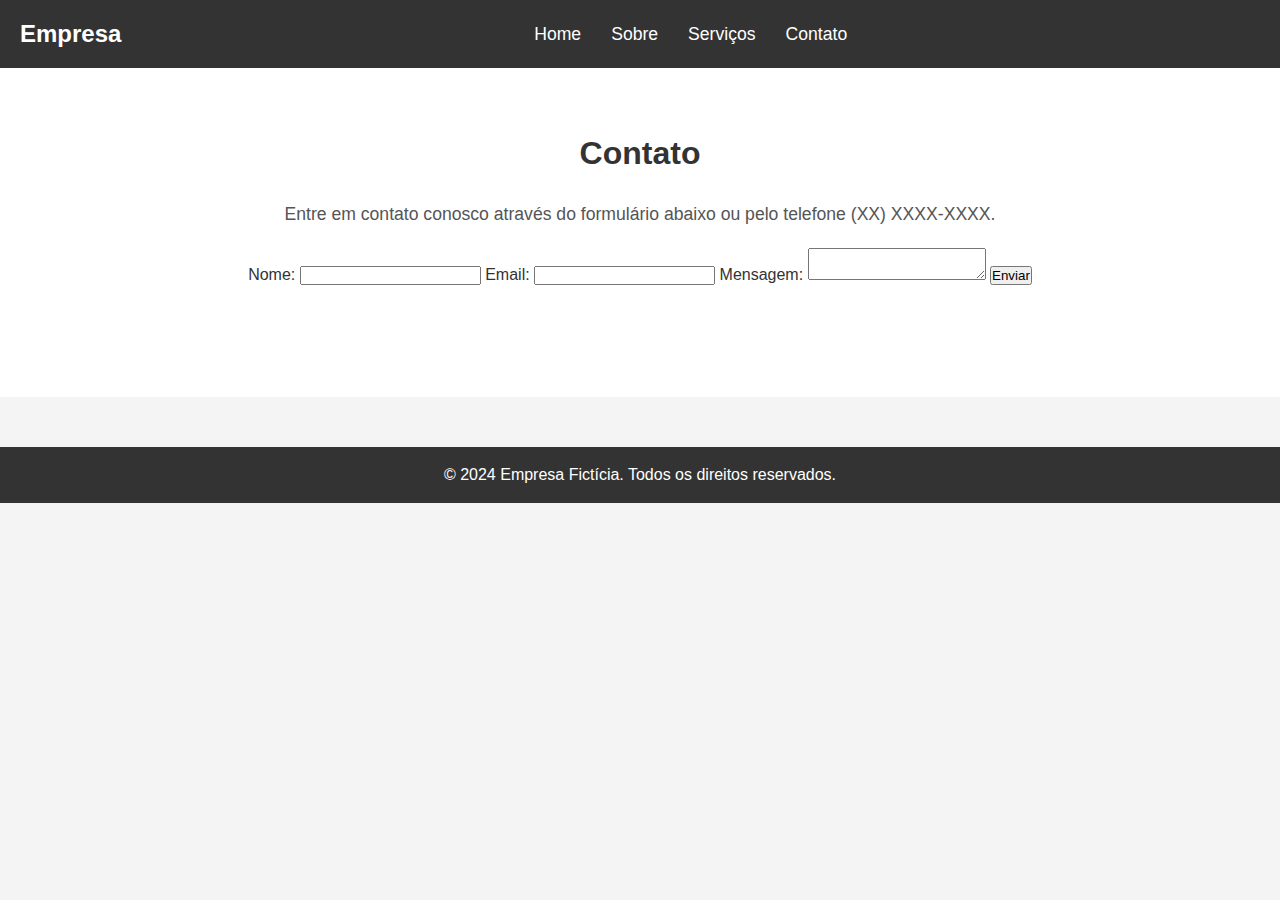
==== contato.html @ 7784f3b2 "Primeiro Commit" ====
<!DOCTYPE html>
<html lang="pt-BR">
<head>
    <meta charset="UTF-8">
    <meta name="viewport" content="width=device-width, initial-scale=1.0">
    <title>Contato - Empresa Fictícia</title>
    <link rel="stylesheet" href="styles/style.css">
</head>
<body>
    <!-- Cabeçalho e Menu de Navegação -->
    <header>
        <a href="index.html" class="logo">Empresa</a>
        <div class="menu-toggle">&#9776;</div>
        <nav>
            <ul>
                <li><a href="index.html">Home</a></li>
                <li><a href="sobre.html">Sobre</a></li>
                <li><a href="servicos.html">Serviços</a></li>
                <li><a href="contato.html">Contato</a></li>
            </ul>
        </nav>
    </header>

    <!-- Seção Principal -->
    <main>
        <section id="contato">
            <h1>Contato</h1>
            <p>Entre em contato conosco através do formulário abaixo ou pelo telefone (XX) XXXX-XXXX.</p>
            <form action="#" method="post">
                <label for="nome">Nome:</label>
                <input type="text" id="nome" name="nome" required>

                <label for="email">Email:</label>
                <input type="email" id="email" name="email" required>

                <label for="mensagem">Mensagem:</label>
                <textarea id="mensagem" name="mensagem" required></textarea>

                <button type="submit">Enviar</button>
            </form>
        </section>
    </main>

    <!-- Rodapé -->
    <footer>
        <p>&copy; 2024 Empresa Fictícia. Todos os direitos reservados.</p>
    </footer>

    <script src="scripts/main.js"></script>
</body>
</html>
---- styles/style.css ----
/* Estilos Gerais */
* {
    box-sizing: border-box;
    margin: 0;
    padding: 0;
}

body {
    font-family: 'Roboto', sans-serif;
    line-height: 1.6;
    background-color: #f4f4f4;
    color: #333;
}

/* Cabeçalho e Navegação */
header {
    background-color: #333;
    color: white;
    padding: 15px 20px;
    text-align: center;
    position: sticky;
    top: 0;
    z-index: 1000;
    display: flex;
    justify-content: space-between;
    align-items: center;
}

header .logo {
    font-size: 1.5rem;
    font-weight: bold;
}

nav ul {
    display: flex;
    list-style: none;
    margin: 0;
}

nav ul li {
    margin: 0 15px;
}

nav ul li a {
    color: white;
    text-decoration: none;
    font-size: 1.1rem;
    padding: 5px 0;
    transition: color 0.3s ease-in-out, border-bottom 0.3s ease-in-out;
}

nav ul li a:hover {
    color: #f39c12;
    border-bottom: 2px solid #f39c12;
}

/* Ícone do menu para dispositivos móveis */
.menu-toggle {
    display: none;
    font-size: 1.5rem;
    cursor: pointer;
}

/* Seções principais */
main {
    padding: 60px 20px;
    background-color: #fff;
}

main section {
    margin-bottom: 50px;
    text-align: center;
}

main section h1,
main section h2 {
    margin-bottom: 20px;
    color: #333;
    font-weight: 700;
}

main section p {
    margin-bottom: 20px;
    font-size: 1.1rem;
    color: #555;
}

main section img {
    max-width: 100%;
    height: auto;
    border-radius: 10px;
    box-shadow: 0 4px 8px rgba(0, 0, 0, 0.1);
}

/* Serviços */
#servicos ul {
    list-style: none;
    display: flex;
    justify-content: space-around;
    flex-wrap: wrap;
}

#servicos ul li {
    background-color: #f39c12;
    color: white;
    padding: 20px;
    border-radius: 10px;
    margin: 10px;
    flex: 1;
    min-width: 250px;
    transition: transform 0.3s ease-in-out, box-shadow 0.3s ease-in-out;
    text-align: center;
}

#servicos ul li:hover {
    transform: translateY(-5px);
    box-shadow: 0 8px 16px rgba(0, 0, 0, 0.2);
}

/* Rodapé */
footer {
    background-color: #333;
    color: white;
    padding: 15px;
    text-align: center;
    position: relative;
    width: 100%;
    margin-top: 50px;
}

/* Responsividade */
@media (max-width: 768px) {
    nav ul {
        flex-direction: column;
        display: none; /* Esconde o menu por padrão */
        width: 100%;
        background-color: #333;
        padding: 0;
    }

    nav ul.show {
        display: flex; /* Mostra o menu quando o ícone for clicado */
    }

    nav ul li {
        margin: 10px 0;
        text-align: center;
    }

    .menu-toggle {
        display: block; /* Mostra o ícone do menu em telas pequenas */
    }

    header {
        justify-content: space-between;
    }

    main {
        padding: 20px;
    }

    #servicos ul {
        flex-direction: column;
    }
}
/* Cabeçalho e Navegação */
header {
    background-color: #333;
    color: white;
    padding: 15px 20px;
    text-align: center;
    position: sticky;
    top: 0;
    z-index: 1000;
    display: flex;
    justify-content: space-between;
    align-items: center;
}

header .logo {
    font-size: 1.5rem;
    font-weight: bold;
}

nav {
    flex-grow: 1;
    display: flex;
    justify-content: center;
}

.menu-toggle {
    display: none;
    font-size: 1.5rem;
    cursor: pointer;
}

header {
    background-color: #333;
    color: white;
    padding: 15px 20px;
    text-align: center;
    position: sticky;
    top: 0;
    z-index: 1000;
    display: flex;
    justify-content: space-between;
    align-items: center;
}

header .logo {
    font-size: 1.5rem;
    font-weight: bold;
    color: white;
    text-decoration: none; /* Remove o sublinhado do link */
}

header .logo:hover {
    color: #f39c12; /* Adiciona um efeito hover */
}

nav {
    flex-grow: 1;
    display: flex;
    justify-content: center;
}

.menu-toggle {
    display: none;
    font-size: 1.5rem;
    cursor: pointer;
}

/* Responsividade */
@media (max-width: 768px) {
    nav ul {
        flex-direction: column;
        display: none;
        width: 100%;
        background-color: #333;
        padding: 0;
    }

    nav ul.show {
        display: flex;
    }

    nav ul li {
        margin: 10px 0;
        text-align: center;
    }

    .menu-toggle {
        display: block;
        position: absolute;
        right: 20px;
    }

    header {
        justify-content: flex-start;
        padding-right: 60px;
    }

    .logo {
        margin-left: 20px;
    }
}

input:focus, textarea:focus {
    outline: none;
    border: 2px solid #f39c12;
    box-shadow: 0 0 5px rgba(243, 156, 18, 0.5);
}
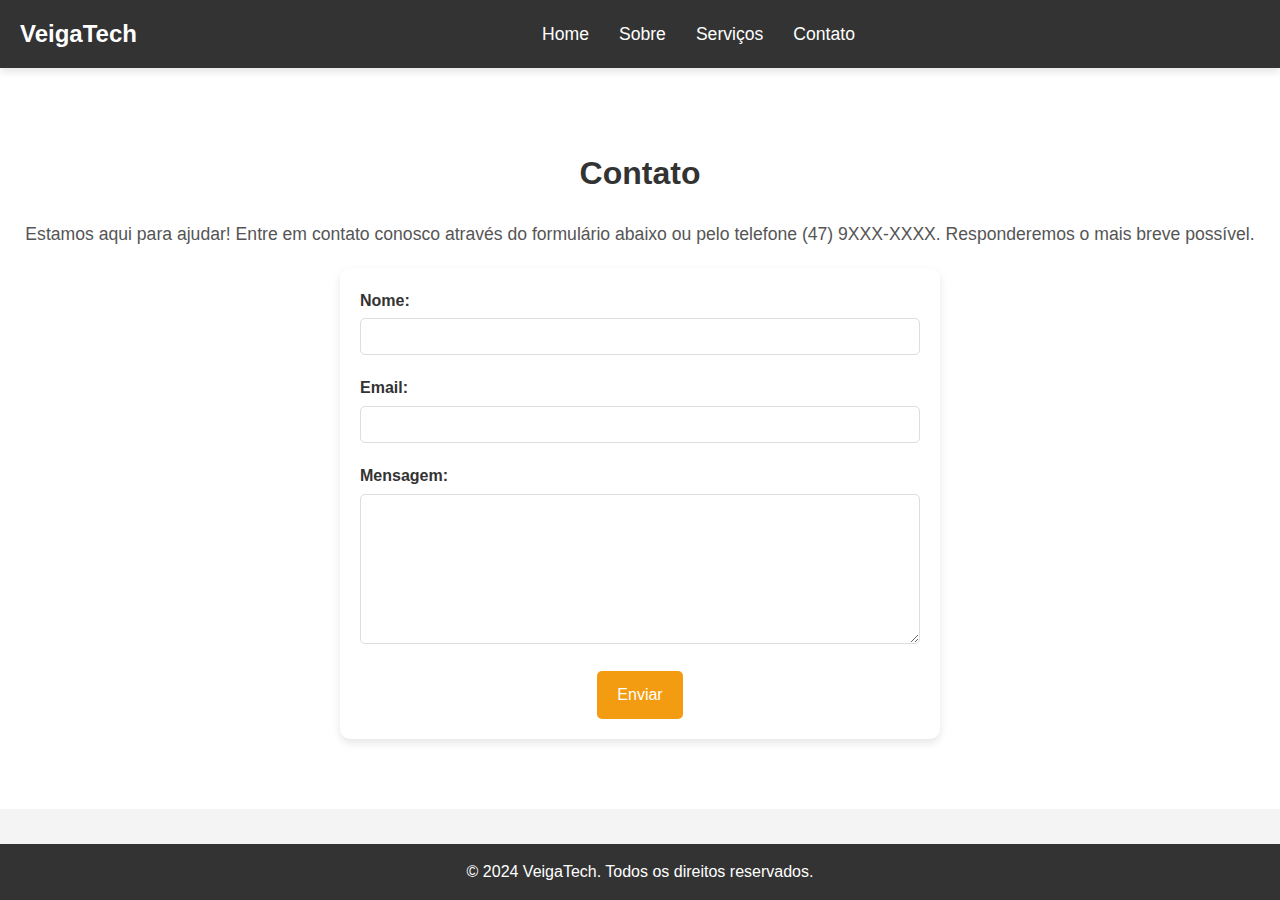
==== commit 91c7f01b: "Ajuste nos estilos e responsividade" ====
--- a/contato.html
+++ b/contato.html
@@ -3,47 +3,50 @@
 <head>
     <meta charset="UTF-8">
     <meta name="viewport" content="width=device-width, initial-scale=1.0">
-    <title>Contato - Empresa Fictícia</title>
+    <title>Contato - VeigaTech</title>
     <link rel="stylesheet" href="styles/style.css">
 </head>
 <body>
-    <!-- Cabeçalho e Menu de Navegação -->
     <header>
-        <a href="index.html" class="logo">Empresa</a>
+        <a href="index.html" class="logo">VeigaTech</a>
         <div class="menu-toggle">&#9776;</div>
         <nav>
             <ul>
                 <li><a href="index.html">Home</a></li>
                 <li><a href="sobre.html">Sobre</a></li>
-                <li><a href="servicos.html">Serviços</a></li>
+                <li><a href="services.html">Serviços</a></li>
                 <li><a href="contato.html">Contato</a></li>
             </ul>
         </nav>
     </header>
 
-    <!-- Seção Principal -->
     <main>
         <section id="contato">
             <h1>Contato</h1>
-            <p>Entre em contato conosco através do formulário abaixo ou pelo telefone (XX) XXXX-XXXX.</p>
+            <p>Estamos aqui para ajudar! Entre em contato conosco através do formulário abaixo ou pelo telefone (47) 9XXX-XXXX. Responderemos o mais breve possível.</p>
             <form action="#" method="post">
-                <label for="nome">Nome:</label>
-                <input type="text" id="nome" name="nome" required>
+                <div class="form-group">
+                    <label for="nome">Nome:</label>
+                    <input type="text" id="nome" name="nome" required>
+                </div>
 
-                <label for="email">Email:</label>
-                <input type="email" id="email" name="email" required>
+                <div class="form-group">
+                    <label for="email">Email:</label>
+                    <input type="email" id="email" name="email" required>
+                </div>
 
-                <label for="mensagem">Mensagem:</label>
-                <textarea id="mensagem" name="mensagem" required></textarea>
+                <div class="form-group">
+                    <label for="mensagem">Mensagem:</label>
+                    <textarea id="mensagem" name="mensagem" required></textarea>
+                </div>
 
                 <button type="submit">Enviar</button>
             </form>
         </section>
     </main>
 
-    <!-- Rodapé -->
     <footer>
-        <p>&copy; 2024 Empresa Fictícia. Todos os direitos reservados.</p>
+        <p>&copy; 2024 VeigaTech. Todos os direitos reservados.</p>
     </footer>
 
     <script src="scripts/main.js"></script>
--- a/styles/style.css
+++ b/styles/style.css
@@ -1,6 +1,11 @@
-/* Estilos Gerais */
 * {
     box-sizing: border-box;
+    margin: 0;
+    padding: 0;
+}
+
+html, body {
+    height: 100%;
     margin: 0;
     padding: 0;
 }
@@ -12,23 +17,35 @@
     color: #333;
 }
 
-/* Cabeçalho e Navegação */
 header {
     background-color: #333;
     color: white;
     padding: 15px 20px;
-    text-align: center;
     position: sticky;
     top: 0;
     z-index: 1000;
     display: flex;
     justify-content: space-between;
     align-items: center;
+    width: 100%;
+    box-shadow: 0 4px 8px rgba(0, 0, 0, 0.1);
 }
 
 header .logo {
     font-size: 1.5rem;
     font-weight: bold;
+    color: white;
+    text-decoration: none;
+}
+
+header .logo:hover {
+    color: #f39c12;
+}
+
+nav {
+    display: flex;
+    justify-content: center;
+    flex-grow: 1;
 }
 
 nav ul {
@@ -54,22 +71,26 @@
     border-bottom: 2px solid #f39c12;
 }
 
-/* Ícone do menu para dispositivos móveis */
 .menu-toggle {
     display: none;
     font-size: 1.5rem;
     cursor: pointer;
-}
-
-/* Seções principais */
+    transition: transform 0.3s ease-in-out;
+}
+
+.menu-toggle:hover {
+    transform: rotate(90deg);
+}
+
 main {
-    padding: 60px 20px;
+    padding: 80px 20px 20px; 
     background-color: #fff;
+    text-align: center;
+    flex: 1;
 }
 
 main section {
     margin-bottom: 50px;
-    text-align: center;
 }
 
 main section h1,
@@ -92,7 +113,6 @@
     box-shadow: 0 4px 8px rgba(0, 0, 0, 0.1);
 }
 
-/* Serviços */
 #servicos ul {
     list-style: none;
     display: flex;
@@ -117,120 +137,17 @@
     box-shadow: 0 8px 16px rgba(0, 0, 0, 0.2);
 }
 
-/* Rodapé */
 footer {
     background-color: #333;
     color: white;
     padding: 15px;
     text-align: center;
-    position: relative;
     width: 100%;
-    margin-top: 50px;
-}
-
-/* Responsividade */
-@media (max-width: 768px) {
-    nav ul {
-        flex-direction: column;
-        display: none; /* Esconde o menu por padrão */
-        width: 100%;
-        background-color: #333;
-        padding: 0;
-    }
-
-    nav ul.show {
-        display: flex; /* Mostra o menu quando o ícone for clicado */
-    }
-
-    nav ul li {
-        margin: 10px 0;
-        text-align: center;
-    }
-
-    .menu-toggle {
-        display: block; /* Mostra o ícone do menu em telas pequenas */
-    }
-
-    header {
-        justify-content: space-between;
-    }
-
-    main {
-        padding: 20px;
-    }
-
-    #servicos ul {
-        flex-direction: column;
-    }
-}
-/* Cabeçalho e Navegação */
-header {
-    background-color: #333;
-    color: white;
-    padding: 15px 20px;
-    text-align: center;
-    position: sticky;
-    top: 0;
-    z-index: 1000;
-    display: flex;
-    justify-content: space-between;
-    align-items: center;
-}
-
-header .logo {
-    font-size: 1.5rem;
-    font-weight: bold;
-}
-
-nav {
-    flex-grow: 1;
-    display: flex;
-    justify-content: center;
-}
-
-.menu-toggle {
-    display: none;
-    font-size: 1.5rem;
-    cursor: pointer;
-}
-
-header {
-    background-color: #333;
-    color: white;
-    padding: 15px 20px;
-    text-align: center;
-    position: sticky;
-    top: 0;
-    z-index: 1000;
-    display: flex;
-    justify-content: space-between;
-    align-items: center;
-}
-
-header .logo {
-    font-size: 1.5rem;
-    font-weight: bold;
-    color: white;
-    text-decoration: none; /* Remove o sublinhado do link */
-}
-
-header .logo:hover {
-    color: #f39c12; /* Adiciona um efeito hover */
-}
-
-nav {
-    flex-grow: 1;
-    display: flex;
-    justify-content: center;
-}
-
-.menu-toggle {
-    display: none;
-    font-size: 1.5rem;
-    cursor: pointer;
-}
-
-/* Responsividade */
+    position: fixed;
+    bottom: 0;
+    left: 0;
+}
+
 @media (max-width: 768px) {
     nav ul {
         flex-direction: column;
@@ -263,10 +180,106 @@
     .logo {
         margin-left: 20px;
     }
-}
-
-input:focus, textarea:focus {
+
+    main {
+        padding: 20px;
+    }
+
+    #servicos ul {
+        flex-direction: column;
+    }
+}
+
+input:focus,
+textarea:focus {
     outline: none;
     border: 2px solid #f39c12;
     box-shadow: 0 0 5px rgba(243, 156, 18, 0.5);
 }
+
+#servicos ul li a {
+    color: white;
+    text-decoration: none;
+    font-weight: bold;
+}
+
+#servicos ul li a:hover {
+    color: white;
+    text-decoration: none;
+    border-bottom: none;
+}
+
+#servicos img {
+    max-width: 100%;
+    height: 300px;
+    object-fit: cover;
+    display: block;
+    margin: 0 auto;
+    border-radius: 10px;
+    box-shadow: 0 4px 8px rgba(0, 0, 0, 0.1);
+}
+
+.servicos-img {
+    max-width: 100%;
+    height: 300px;
+    object-fit: cover;
+    display: block;
+    margin: 0 auto;
+    border-radius: 10px;
+    box-shadow: 0 4px 8px rgba(0, 0, 0, 0.1);
+}
+
+#contato form {
+    max-width: 600px;
+    margin: 0 auto;
+    padding: 20px;
+    background-color: #fff;
+    border-radius: 10px;
+    box-shadow: 0 4px 8px rgba(0, 0, 0, 0.1);
+}
+
+.form-group {
+    margin-bottom: 20px;
+    text-align: left;
+}
+
+label {
+    display: block;
+    font-weight: bold;
+    margin-bottom: 5px;
+    color: #333;
+}
+
+input[type="text"],
+input[type="email"],
+textarea {
+    width: 100%;
+    padding: 10px;
+    border: 1px solid #ddd;
+    border-radius: 5px;
+    box-sizing: border-box;
+}
+
+textarea {
+    height: 150px;
+    resize: vertical;
+}
+
+button {
+    background-color: #f39c12;
+    color: white;
+    border: none;
+    padding: 15px 20px;
+    border-radius: 5px;
+    font-size: 1rem;
+    cursor: pointer;
+    transition: background-color 0.3s ease-in-out;
+}
+
+button:hover {
+    background-color: #e67e22;
+}
+
+html {
+    scroll-behavior: smooth;
+}
